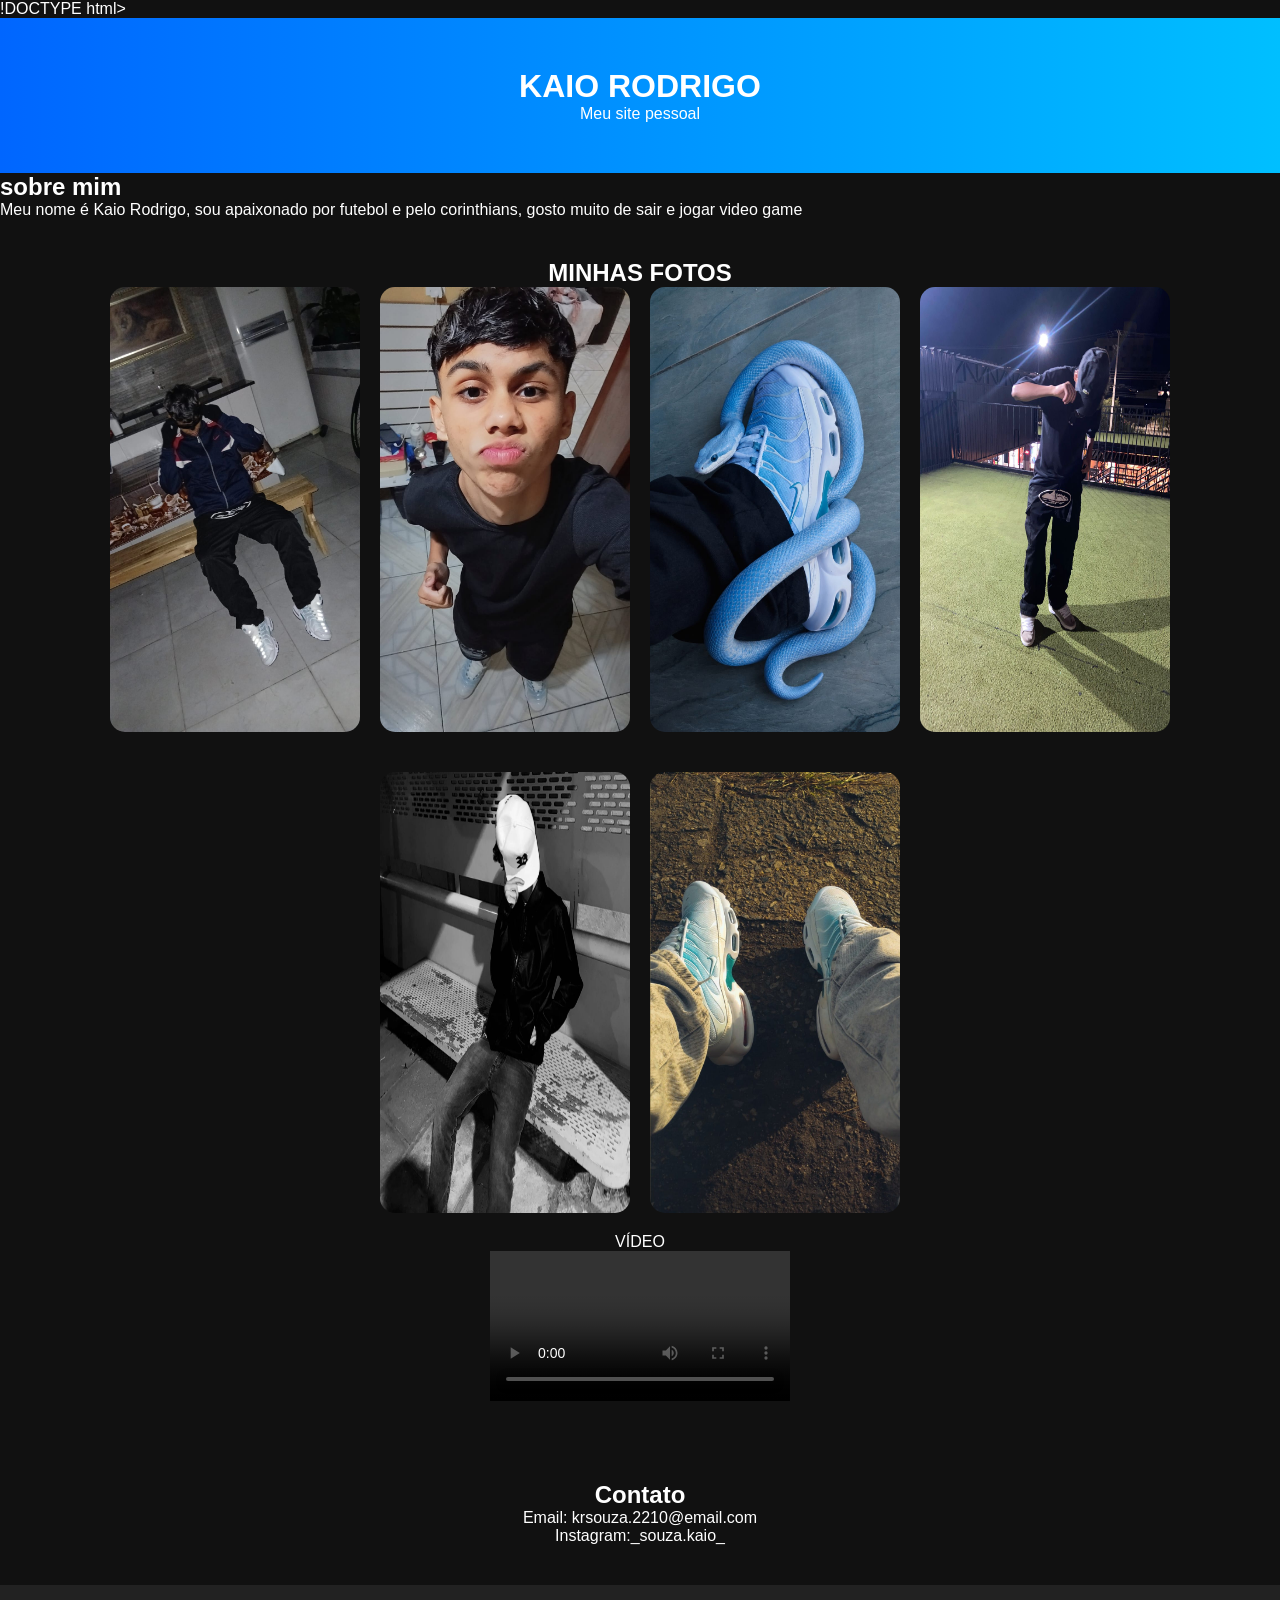
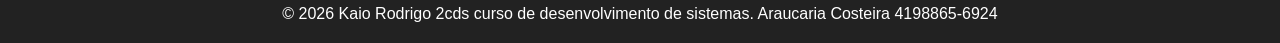
==== sobremim.html @ 20e3a68d "85" ====
!DOCTYPE html>
<html lang="pt-BR">
<head>
    <meta charset="UTF-8">
    <meta name="viewport" content="width=device-width, initial-scale=1.0">
    <title>Kaio | Site Oficial</title>
    <link rel="stylesheet" href="style.css">
</head>
<body>

<header>
    <h1>KAIO RODRIGO</h1>
    <p>Meu site pessoal</p>
</header>

<ul>
    <h2>sobre mim</h2>
    <p></p>
        Meu nome é Kaio Rodrigo, sou apaixonado por futebol e pelo corinthians, gosto muito de sair e jogar video game 
    </p>
</section>

<section id="galeria">
    <h2>MINHAS FOTOS</h2>
    <div class="galeria">
        <img src="Foto (1).jpeg">
        <img src="Foto (2).jpeg">
        <img src="Foto (8).jpeg">
        <img src="Foto (5).jpeg">
        <img src="Foto (4).jpeg">
        <img src="Foto (10).jpeg">
        </div
    
         <h2>VÍDEO</h2>

    <div class="video">
        <video controls width="300">
            <source src="michael jackson video.mp4" type="video/mp4">
        </video>

        
    </div>
</section>
        
    </>
</section>
<section id="contato">
    <h2>Contato</h2>
    <p>Email: krsouza.2210@email.com</p>
    <p>Instagram:_souza.kaio_</p>
</section>

<footer>
    <p>© 2026 Kaio Rodrigo 2cds curso de desenvolvimento de sistemas. Araucaria Costeira 4198865-6924 
    </p>
</footer>

<script src="script.js"></script>
</body>
</html>
---- style.css ----
*{
    margin:0;
    padding:0;
    box-sizing:border-box;
    font-family:Arial, sans-serif;
}

body{
    background:#111;
    color:#fff;
}

header{
    text-align:center;
    padding:50px;
    background:linear-gradient(90deg,#0066ff,#00bfff);
}

nav{
    display:flex;
    justify-content:center;
    gap:20px;
    padding:20px;
    background:#222;
}

nav a{
    color:white;
    text-decoration:none;
    font-weight:bold;
}

section{
    padding:40px;
    text-align:center;
}

section img{
    width:180px;
    border-radius:50%;
    margin-bottom:20px;
}

.galeria{
    display:flex;
    justify-content:center;
    gap:20px;
    flex-wrap:wrap;
}

.galeria img{
    width:250px;
    border-radius:15px;
}

footer{
    text-align:center;
    padding:20px;
    background:#222;
}
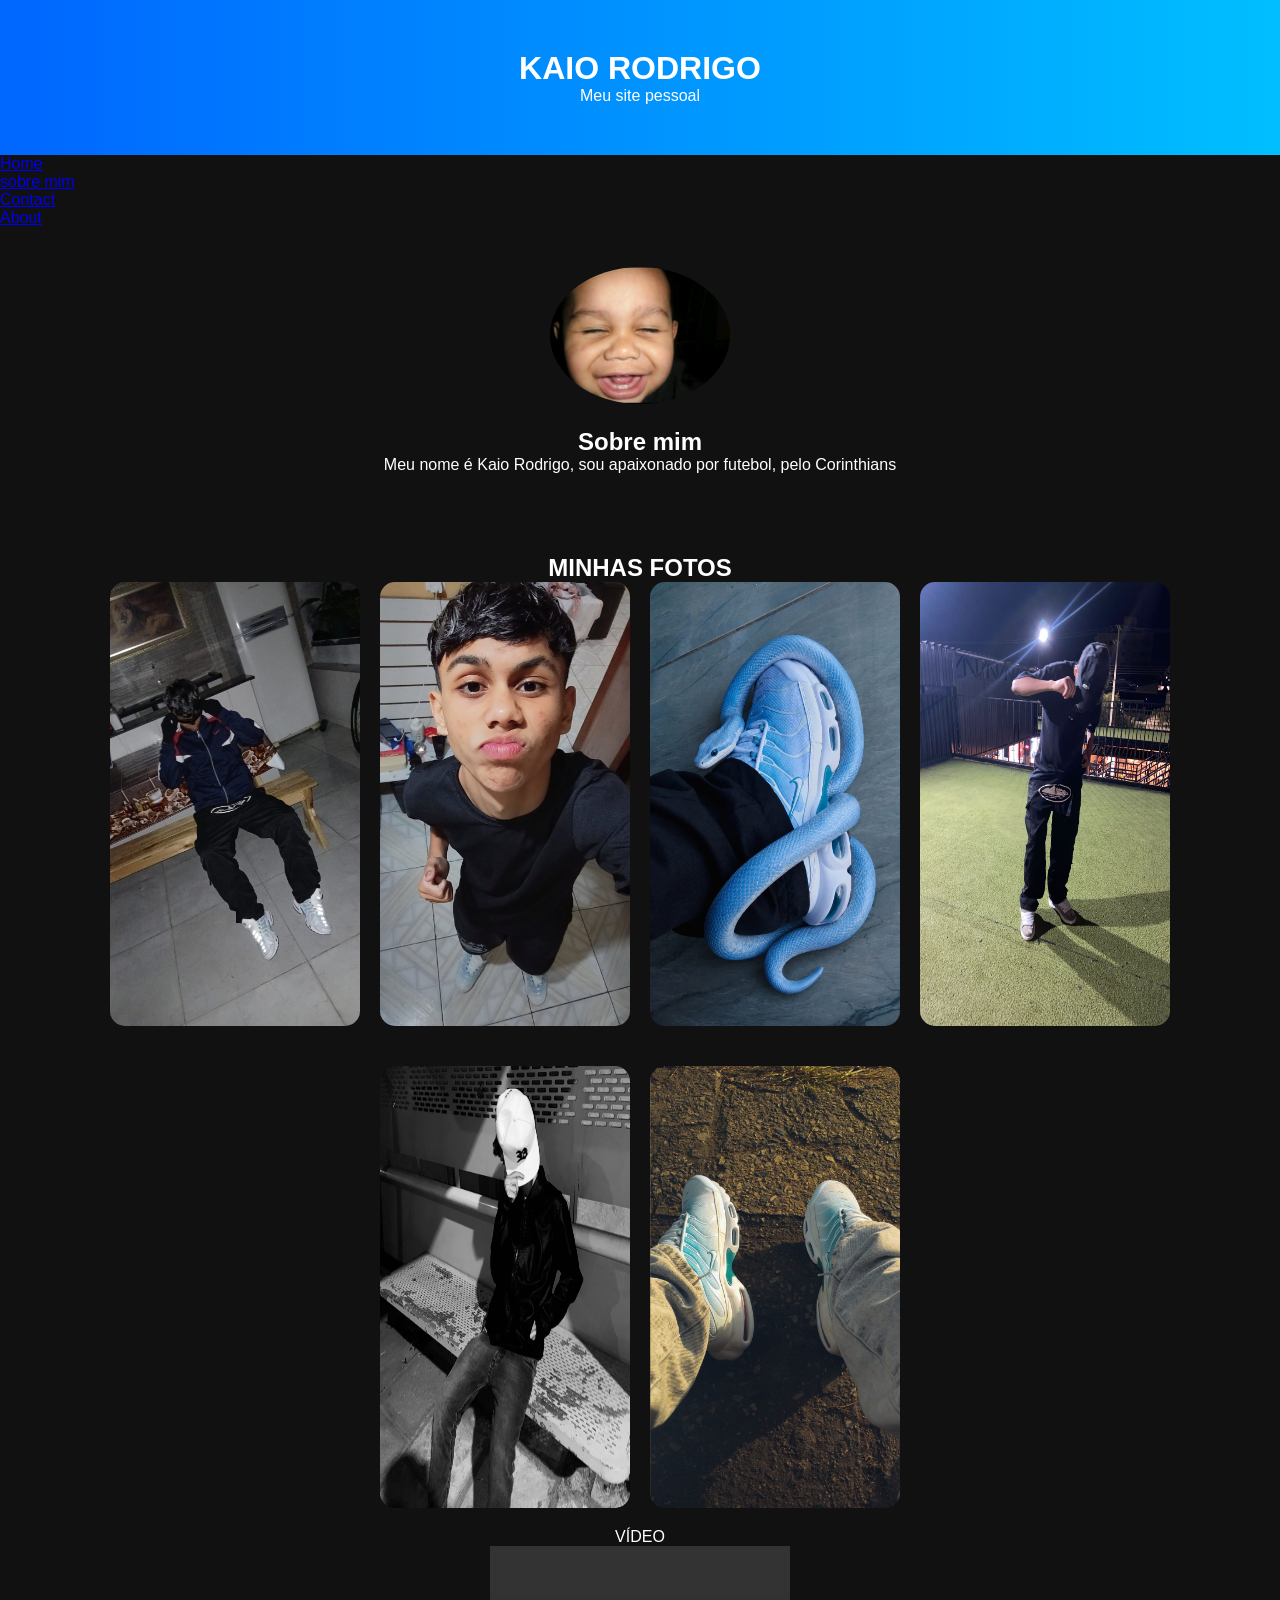
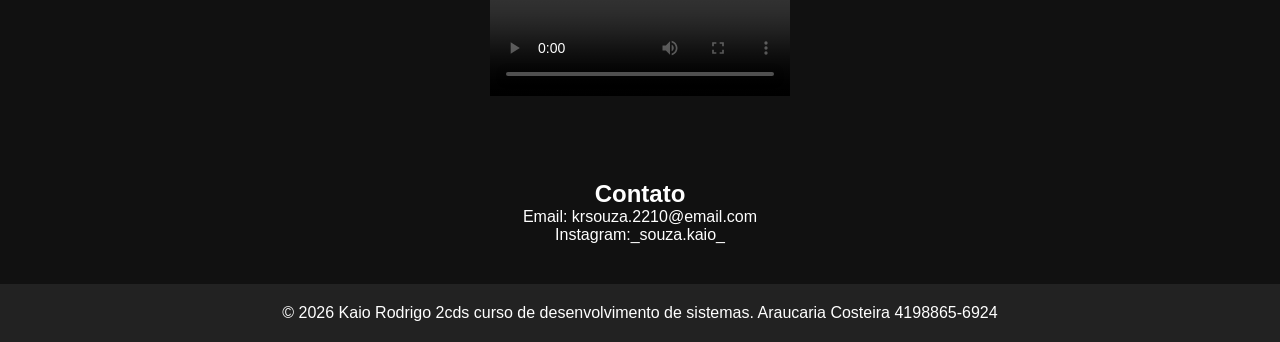
==== commit 22fea42a: "976" ====
--- a/sobremim.html
+++ b/sobremim.html
@@ -1,4 +1,4 @@
-!DOCTYPE html>
+<!DOCTYPE html>
 <html lang="pt-BR">
 <head>
     <meta charset="UTF-8">
@@ -14,9 +14,18 @@
 </header>
 
 <ul>
-    <h2>sobre mim</h2>
-    <p></p>
-        Meu nome é Kaio Rodrigo, sou apaixonado por futebol e pelo corinthians, gosto muito de sair e jogar video game 
+  <li><a href="default.asp">Home</a></li>
+  <li><a href="sobremim.html">sobre mim</a></li>
+  <li><a href="contact.asp">Contact</a></li>
+  <li><a href="about.asp">About</a></li>
+</ul>
+
+
+<section id="sobre">
+    <img src="Foto (7).jpeg" alt="Minha foto">
+    <h2>Sobre mim</h2>
+    <p>
+        Meu nome é Kaio Rodrigo, sou apaixonado por futebol, pelo Corinthians
     </p>
 </section>
 
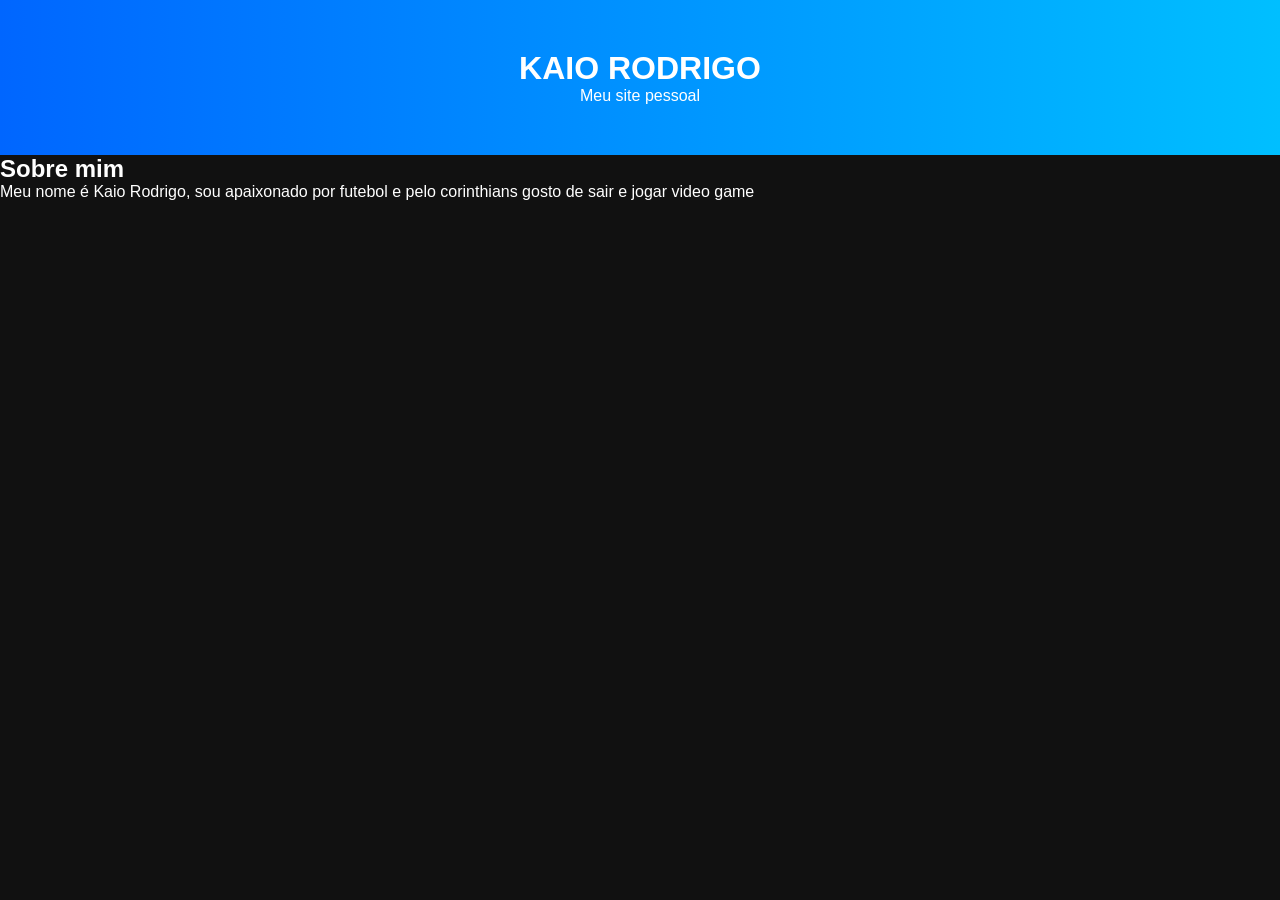
==== commit b9e70931: "075" ====
--- a/sobremim.html
+++ b/sobremim.html
@@ -3,7 +3,7 @@
 <head>
     <meta charset="UTF-8">
     <meta name="viewport" content="width=device-width, initial-scale=1.0">
-    <title>Kaio | Site Oficial</title>
+    <title> | Bem vindos ao meu site pessoal</title>
     <link rel="stylesheet" href="style.css">
 </head>
 <body>
@@ -13,57 +13,10 @@
     <p>Meu site pessoal</p>
 </header>
 
-<ul>
-  <li><a href="default.asp">Home</a></li>
-  <li><a href="sobremim.html">sobre mim</a></li>
-  <li><a href="contact.asp">Contact</a></li>
-  <li><a href="about.asp">About</a></li>
-</ul>
 
 
-<section id="sobre">
-    <img src="Foto (7).jpeg" alt="Minha foto">
     <h2>Sobre mim</h2>
     <p>
-        Meu nome é Kaio Rodrigo, sou apaixonado por futebol, pelo Corinthians
+        Meu nome é Kaio Rodrigo, sou apaixonado por futebol e pelo corinthians gosto de sair e jogar video game
     </p>
 </section>
-
-<section id="galeria">
-    <h2>MINHAS FOTOS</h2>
-    <div class="galeria">
-        <img src="Foto (1).jpeg">
-        <img src="Foto (2).jpeg">
-        <img src="Foto (8).jpeg">
-        <img src="Foto (5).jpeg">
-        <img src="Foto (4).jpeg">
-        <img src="Foto (10).jpeg">
-        </div
-    
-         <h2>VÍDEO</h2>
-
-    <div class="video">
-        <video controls width="300">
-            <source src="michael jackson video.mp4" type="video/mp4">
-        </video>
-
-        
-    </div>
-</section>
-        
-    </>
-</section>
-<section id="contato">
-    <h2>Contato</h2>
-    <p>Email: krsouza.2210@email.com</p>
-    <p>Instagram:_souza.kaio_</p>
-</section>
-
-<footer>
-    <p>© 2026 Kaio Rodrigo 2cds curso de desenvolvimento de sistemas. Araucaria Costeira 4198865-6924 
-    </p>
-</footer>
-
-<script src="script.js"></script>
-</body>
-</html>
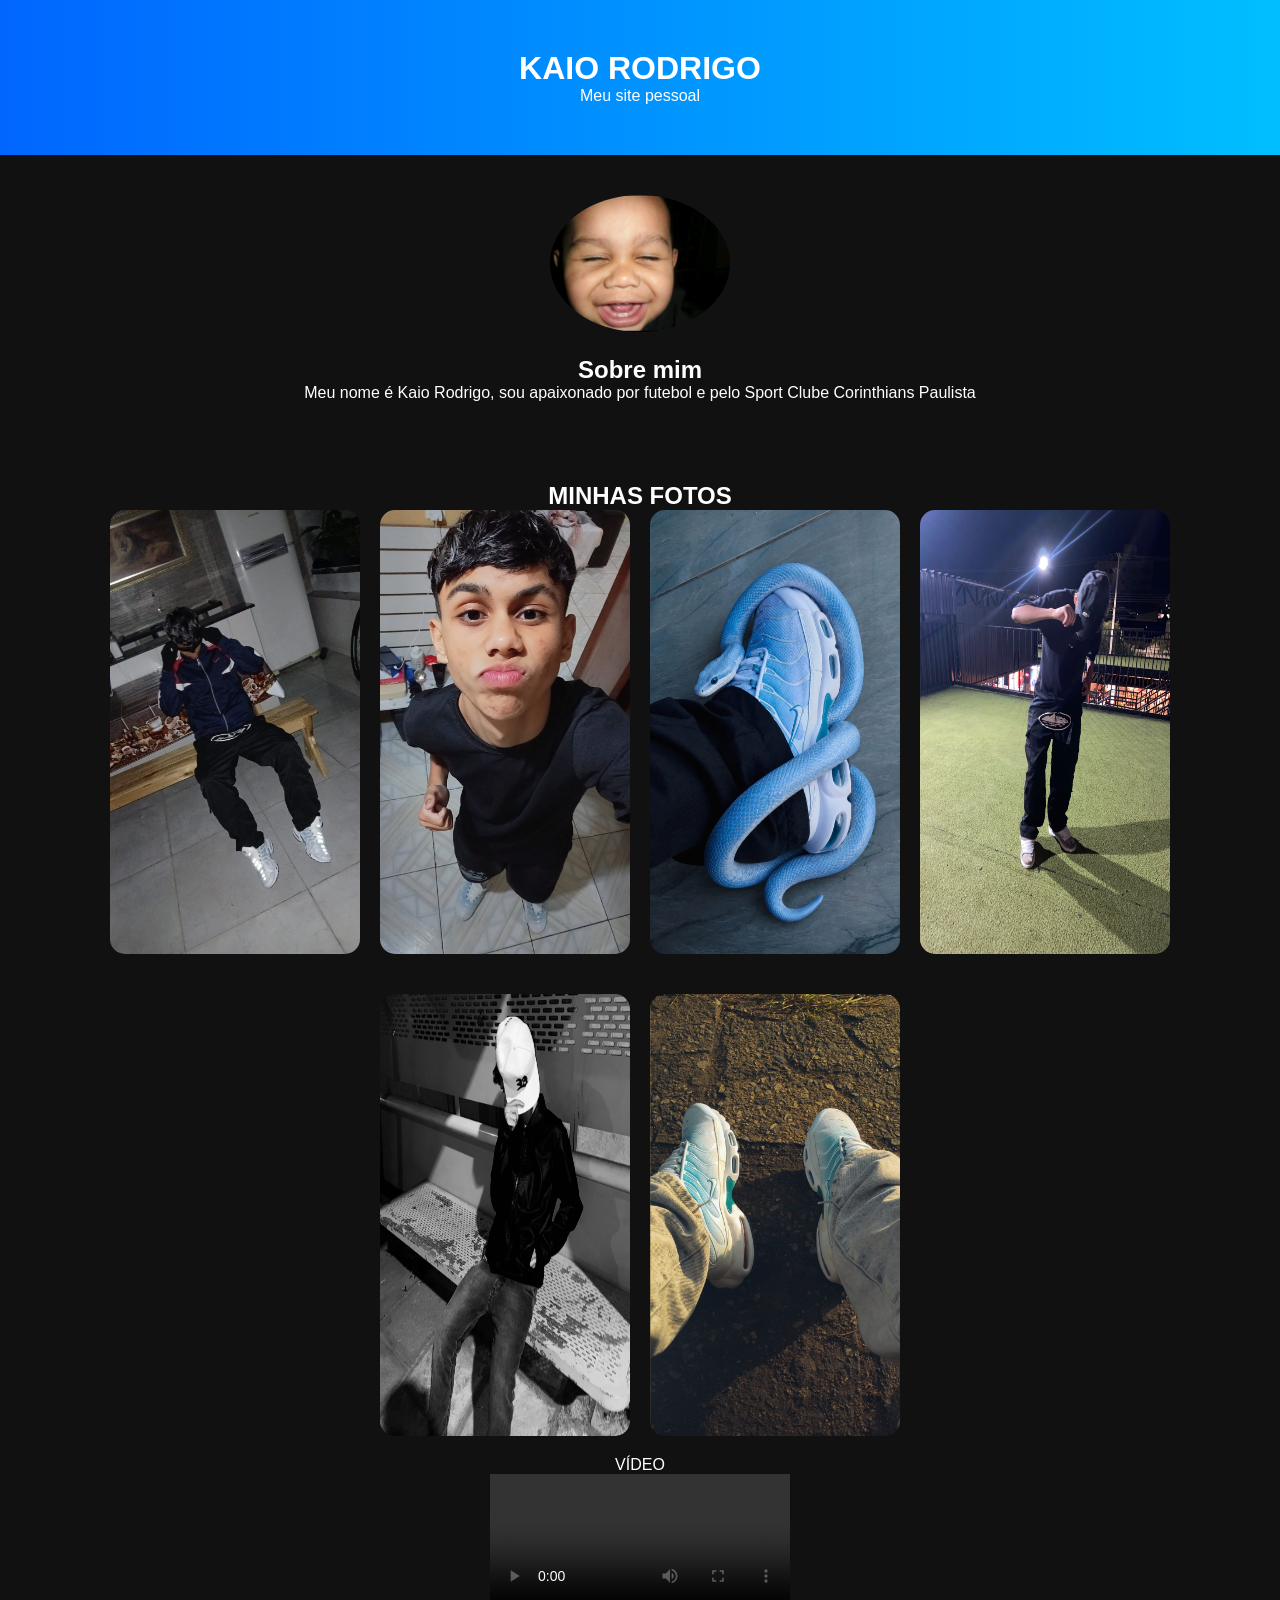
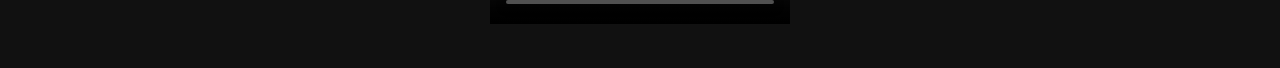
==== commit dc5a4346: "93" ====
--- a/sobremim.html
+++ b/sobremim.html
@@ -3,7 +3,7 @@
 <head>
     <meta charset="UTF-8">
     <meta name="viewport" content="width=device-width, initial-scale=1.0">
-    <title> | Bem vindos ao meu site pessoal</title>
+    <title>Kaio | Sobre mim</title>
     <link rel="stylesheet" href="style.css">
 </head>
 <body>
@@ -14,9 +14,28 @@
 </header>
 
 
-
+<section id="sobre">
+    <img src="Foto (7).jpeg" alt="Minha foto">
     <h2>Sobre mim</h2>
     <p>
-        Meu nome é Kaio Rodrigo, sou apaixonado por futebol e pelo corinthians gosto de sair e jogar video game
+        Meu nome é Kaio Rodrigo, sou apaixonado por futebol e pelo Sport Clube Corinthians Paulista
     </p>
 </section>
+
+<section id="galeria">
+    <h2>MINHAS FOTOS</h2>
+    <div class="galeria">
+        <img src="Foto (1).jpeg">
+        <img src="Foto (2).jpeg">
+        <img src="Foto (8).jpeg">
+        <img src="Foto (5).jpeg">
+        <img src="Foto (4).jpeg">
+        <img src="Foto (10).jpeg">
+        </div
+
+        <h2>VÍDEO</h2>
+        <div class="video">
+        <video controls width="300">
+            <source src="michael jackson video.mp4" type="video/mp4">
+        </video>
+
